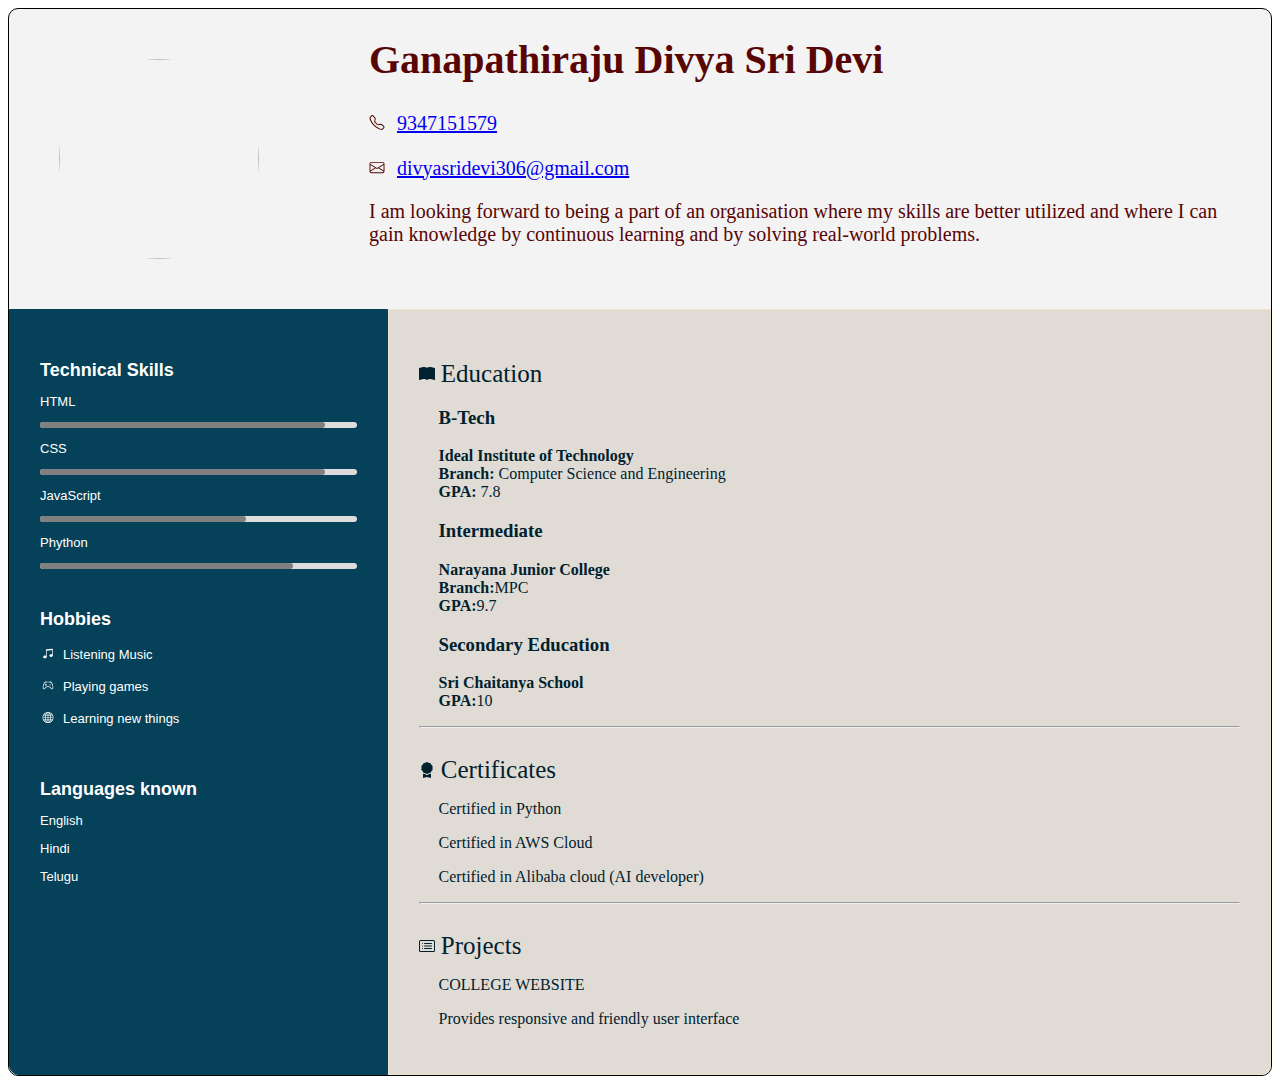
==== index.html @ 5bde2b87 "Rename resume.html to index.html" ====
<!DOCTYPE html>
<html lang="en">
<head>
    <meta charset="UTF-8" />
    <meta http-equiv="X-UA-Compatible" content="IE=edge" />
    <meta name="viewport" content="width=device-width, initial-scale=1.0" />
    <link rel="stylesheet" href="resume.css" />
    <link rel="stylesheet" href="https://fonts.googleapis.com/icon?family=Material+Icons">
    <title>Resume</title>
</head>

<body>
    <div class="resume">
        <div class="top">
            <img style="height:200px; width:200px;margin:50px 30px; border-radius:50%;  "
                src="https://img.freepik.com/free-photo/business-concept-portrait-confident-young-businesswoman-keeping-arms-crossed-looking-camera-w_1258-104422.jpg?size=626&ext=jpg">
            <div class="top-right">
                <h1>Ganapathiraju Divya Sri Devi</h1>

                <p class="details"><svg style=" height:20px;margin-right:7px ; padding-top:5px"
                        xmlns="http://www.w3.org/2000/svg" width="16" height="16" fill="currentColor"
                        class="bi bi-telephone" viewBox="0 0 16 16">
                        <path
                            d="M3.654 1.328a.678.678 0 0 0-1.015-.063L1.605 2.3c-.483.484-.661 1.169-.45 1.77a17.568 17.568 0 0 0 4.168 6.608 17.569 17.569 0 0 0 6.608 4.168c.601.211 1.286.033 1.77-.45l1.034-1.034a.678.678 0 0 0-.063-1.015l-2.307-1.794a.678.678 0 0 0-.58-.122l-2.19.547a1.745 1.745 0 0 1-1.657-.459L5.482 8.062a1.745 1.745 0 0 1-.46-1.657l.548-2.19a.678.678 0 0 0-.122-.58L3.654 1.328zM1.884.511a1.745 1.745 0 0 1 2.612.163L6.29 2.98c.329.423.445.974.315 1.494l-.547 2.19a.678.678 0 0 0 .178.643l2.457 2.457a.678.678 0 0 0 .644.178l2.189-.547a1.745 1.745 0 0 1 1.494.315l2.306 1.794c.829.645.905 1.87.163 2.611l-1.034 1.034c-.74.74-1.846 1.065-2.877.702a18.634 18.634 0 0 1-7.01-4.42 18.634 18.634 0 0 1-4.42-7.009c-.362-1.03-.037-2.137.703-2.877L1.885.511z" />
                    </svg>
                    <a href=#>9347151579</a>
                </p>
                <p class="details"><svg style="height:20px;margin-right:7px ; padding-top:5px"
                        xmlns="http://www.w3.org/2000/svg" width="16" height="16" fill="currentColor"
                        class="bi bi-envelope" viewBox="0 0 16 16">
                        <path
                            d="M0 4a2 2 0 0 1 2-2h12a2 2 0 0 1 2 2v8a2 2 0 0 1-2 2H2a2 2 0 0 1-2-2V4Zm2-1a1 1 0 0 0-1 1v.217l7 4.2 7-4.2V4a1 1 0 0 0-1-1H2Zm13 2.383-4.708 2.825L15 11.105V5.383Zm-.034 6.876-5.64-3.471L8 9.583l-1.326-.795-5.64 3.47A1 1 0 0 0 2 13h12a1 1 0 0 0 .966-.741ZM1 11.105l4.708-2.897L1 5.383v5.722Z" />
                    </svg>
                    <a href=#>divyasridevi306@gmail.com</a>
                </p>



                <p class="obj">I am looking forward to being a part of an organisation where my skills are better
                    utilized
                    and where I can gain knowledge by continuous learning and by solving real-world problems.
                </p>
            </div>
        </div>
        <div class="bottom">
            <div class="left">

                <div class="l-head"><strong>Technical Skills</strong></div>
                <div>
                    <p>HTML</p>
                    <div class="container">
                        <div class="skills html"></div>
                    </div>

                    <p>CSS</p>
                    <div class="container">
                        <div class="skills css"></div>
                    </div>

                    <p>JavaScript</p>
                    <div class="container">
                        <div class="skills js"></div>
                    </div>

                    <p>Phython</p>
                    <div class="container">
                        <div class="skills phy"></div>
                    </div>

                </div>
                <div class="l-head"><strong>Hobbies</strong></div>
                <div>
                    <p><svg style="margin-right:7px ; padding-top:5px" xmlns="http://www.w3.org/2000/svg" width="16"
                            height="16" fill="currentColor" class="bi bi-music-note-beamed" viewBox="0 0 16 16">
                            <path
                                d="M6 13c0 1.105-1.12 2-2.5 2S1 14.105 1 13c0-1.104 1.12-2 2.5-2s2.5.896 2.5 2zm9-2c0 1.105-1.12 2-2.5 2s-2.5-.895-2.5-2 1.12-2 2.5-2 2.5.895 2.5 2z" />
                            <path fill-rule="evenodd" d="M14 11V2h1v9h-1zM6 3v10H5V3h1z" />
                            <path d="M5 2.905a1 1 0 0 1 .9-.995l8-.8a1 1 0 0 1 1.1.995V3L5 4V2.905z" />
                        </svg>Listening Music</p>
                    <p><svg style="margin-right:7px ; padding-top:5px" xmlns="http://www.w3.org/2000/svg" width="16"
                            height="16" fill="currentColor" class="bi bi-controller" viewBox="0 0 16 16">
                            <path
                                d="M11.5 6.027a.5.5 0 1 1-1 0 .5.5 0 0 1 1 0zm-1.5 1.5a.5.5 0 1 0 0-1 .5.5 0 0 0 0 1zm2.5-.5a.5.5 0 1 1-1 0 .5.5 0 0 1 1 0zm-1.5 1.5a.5.5 0 1 0 0-1 .5.5 0 0 0 0 1zm-6.5-3h1v1h1v1h-1v1h-1v-1h-1v-1h1v-1z" />
                            <path
                                d="M3.051 3.26a.5.5 0 0 1 .354-.613l1.932-.518a.5.5 0 0 1 .62.39c.655-.079 1.35-.117 2.043-.117.72 0 1.443.041 2.12.126a.5.5 0 0 1 .622-.399l1.932.518a.5.5 0 0 1 .306.729c.14.09.266.19.373.297.408.408.78 1.05 1.095 1.772.32.733.599 1.591.805 2.466.206.875.34 1.78.364 2.606.024.816-.059 1.602-.328 2.21a1.42 1.42 0 0 1-1.445.83c-.636-.067-1.115-.394-1.513-.773-.245-.232-.496-.526-.739-.808-.126-.148-.25-.292-.368-.423-.728-.804-1.597-1.527-3.224-1.527-1.627 0-2.496.723-3.224 1.527-.119.131-.242.275-.368.423-.243.282-.494.575-.739.808-.398.38-.877.706-1.513.773a1.42 1.42 0 0 1-1.445-.83c-.27-.608-.352-1.395-.329-2.21.024-.826.16-1.73.365-2.606.206-.875.486-1.733.805-2.466.315-.722.687-1.364 1.094-1.772a2.34 2.34 0 0 1 .433-.335.504.504 0 0 1-.028-.079zm2.036.412c-.877.185-1.469.443-1.733.708-.276.276-.587.783-.885 1.465a13.748 13.748 0 0 0-.748 2.295 12.351 12.351 0 0 0-.339 2.406c-.022.755.062 1.368.243 1.776a.42.42 0 0 0 .426.24c.327-.034.61-.199.929-.502.212-.202.4-.423.615-.674.133-.156.276-.323.44-.504C4.861 9.969 5.978 9.027 8 9.027s3.139.942 3.965 1.855c.164.181.307.348.44.504.214.251.403.472.615.674.318.303.601.468.929.503a.42.42 0 0 0 .426-.241c.18-.408.265-1.02.243-1.776a12.354 12.354 0 0 0-.339-2.406 13.753 13.753 0 0 0-.748-2.295c-.298-.682-.61-1.19-.885-1.465-.264-.265-.856-.523-1.733-.708-.85-.179-1.877-.27-2.913-.27-1.036 0-2.063.091-2.913.27z" />
                        </svg>Playing games</p>
                    <p><svg style="margin-right:7px ; padding-top:5px" xmlns="http://www.w3.org/2000/svg" width="16"
                            height="16" fill="currentColor" class="bi bi-globe" viewBox="0 0 16 16">
                            <path
                                d="M0 8a8 8 0 1 1 16 0A8 8 0 0 1 0 8zm7.5-6.923c-.67.204-1.335.82-1.887 1.855A7.97 7.97 0 0 0 5.145 4H7.5V1.077zM4.09 4a9.267 9.267 0 0 1 .64-1.539 6.7 6.7 0 0 1 .597-.933A7.025 7.025 0 0 0 2.255 4H4.09zm-.582 3.5c.03-.877.138-1.718.312-2.5H1.674a6.958 6.958 0 0 0-.656 2.5h2.49zM4.847 5a12.5 12.5 0 0 0-.338 2.5H7.5V5H4.847zM8.5 5v2.5h2.99a12.495 12.495 0 0 0-.337-2.5H8.5zM4.51 8.5a12.5 12.5 0 0 0 .337 2.5H7.5V8.5H4.51zm3.99 0V11h2.653c.187-.765.306-1.608.338-2.5H8.5zM5.145 12c.138.386.295.744.468 1.068.552 1.035 1.218 1.65 1.887 1.855V12H5.145zm.182 2.472a6.696 6.696 0 0 1-.597-.933A9.268 9.268 0 0 1 4.09 12H2.255a7.024 7.024 0 0 0 3.072 2.472zM3.82 11a13.652 13.652 0 0 1-.312-2.5h-2.49c.062.89.291 1.733.656 2.5H3.82zm6.853 3.472A7.024 7.024 0 0 0 13.745 12H11.91a9.27 9.27 0 0 1-.64 1.539 6.688 6.688 0 0 1-.597.933zM8.5 12v2.923c.67-.204 1.335-.82 1.887-1.855.173-.324.33-.682.468-1.068H8.5zm3.68-1h2.146c.365-.767.594-1.61.656-2.5h-2.49a13.65 13.65 0 0 1-.312 2.5zm2.802-3.5a6.959 6.959 0 0 0-.656-2.5H12.18c.174.782.282 1.623.312 2.5h2.49zM11.27 2.461c.247.464.462.98.64 1.539h1.835a7.024 7.024 0 0 0-3.072-2.472c.218.284.418.598.597.933zM10.855 4a7.966 7.966 0 0 0-.468-1.068C9.835 1.897 9.17 1.282 8.5 1.077V4h2.355z" />
                        </svg>Learning new things</p>
                </div>

                <div class="l-head"><strong>Languages known</strong></div>
                <div>
                    <p>English</p>
                    <p>Hindi</p>
                    <p>Telugu</p>
                </div>
            </div>
            
            <div class="right">
                <div class="r-head"><svg xmlns="http://www.w3.org/2000/svg" width="16" height="16" fill="currentColor" class="bi bi-book-fill" viewBox="0 0 16 16">
                    <path d="M8 1.783C7.015.936 5.587.81 4.287.94c-1.514.153-3.042.672-3.994 1.105A.5.5 0 0 0 0 2.5v11a.5.5 0 0 0 .707.455c.882-.4 2.303-.881 3.68-1.02 1.409-.142 2.59.087 3.223.877a.5.5 0 0 0 .78 0c.633-.79 1.814-1.019 3.222-.877 1.378.139 2.8.62 3.681 1.02A.5.5 0 0 0 16 13.5v-11a.5.5 0 0 0-.293-.455c-.952-.433-2.48-.952-3.994-1.105C10.413.809 8.985.936 8 1.783z"/>
                  </svg> Education</dt>
                </div>
                <div class="r-body">
                    <h3>B-Tech</h3>
                   
                    <p><strong>Ideal Institute of Technology<br/>Branch:</strong> Computer Science and Engineering<br />
                        <strong>GPA:</strong> 7.8
                    </p>

                    <h3>Intermediate</h3>
                    <p><strong>Narayana Junior College<br/>Branch:</strong>MPC<br />
                        <strong>GPA:</strong>9.7
                    </p>
                    <h3>Secondary Education</h3>
                    <p><strong>Sri Chaitanya School<br/></strong>
                        <strong>GPA:</strong>10
                    </p>
                </div>
                <hr>
                <div class="r-head"><svg xmlns="http://www.w3.org/2000/svg" width="16" height="16" fill="currentColor" class="bi bi-award-fill" viewBox="0 0 16 16">
                    <path d="m8 0 1.669.864 1.858.282.842 1.68 1.337 1.32L13.4 6l.306 1.854-1.337 1.32-.842 1.68-1.858.282L8 12l-1.669-.864-1.858-.282-.842-1.68-1.337-1.32L2.6 6l-.306-1.854 1.337-1.32.842-1.68L6.331.864 8 0z"/>
                    <path d="M4 11.794V16l4-1 4 1v-4.206l-2.018.306L8 13.126 6.018 12.1 4 11.794z"/>
                  </svg>   Certificates</div>
                <div class="r-body">
                    <p>Certified in Python</p>
                    <p>Certified in AWS Cloud</p>
                    <p>Certified in Alibaba cloud (AI developer)</p>
                </div>
                <hr>
                <div>
                    <div class="r-head"><svg xmlns="http://www.w3.org/2000/svg" width="16" height="16" fill="currentColor" class="bi bi-card-list" viewBox="0 0 16 16">
                        <path d="M14.5 3a.5.5 0 0 1 .5.5v9a.5.5 0 0 1-.5.5h-13a.5.5 0 0 1-.5-.5v-9a.5.5 0 0 1 .5-.5h13zm-13-1A1.5 1.5 0 0 0 0 3.5v9A1.5 1.5 0 0 0 1.5 14h13a1.5 1.5 0 0 0 1.5-1.5v-9A1.5 1.5 0 0 0 14.5 2h-13z"/>
                        <path d="M5 8a.5.5 0 0 1 .5-.5h7a.5.5 0 0 1 0 1h-7A.5.5 0 0 1 5 8zm0-2.5a.5.5 0 0 1 .5-.5h7a.5.5 0 0 1 0 1h-7a.5.5 0 0 1-.5-.5zm0 5a.5.5 0 0 1 .5-.5h7a.5.5 0 0 1 0 1h-7a.5.5 0 0 1-.5-.5zm-1-5a.5.5 0 1 1-1 0 .5.5 0 0 1 1 0zM4 8a.5.5 0 1 1-1 0 .5.5 0 0 1 1 0zm0 2.5a.5.5 0 1 1-1 0 .5.5 0 0 1 1 0z"/>
                      </svg>  Projects</div>
                    <P class="r-body">COLLEGE WEBSITE</P>
                    <p class="r-body">Provides responsive and friendly user interface</p>
                </div>
            </div>
        </div>
    </div>
</body>

</html>
---- resume.css ----
* {
    box-sizing: border-box;
  }
  
  body {
    margin: 0.5rem;
    
  }

.resume{
  border:1px solid black;
  border-radius:10px;
  background-color: rgb(243, 243, 243);
}

.bottom{
  display:flex;
}
.left{
  width:30%;
  background-color:rgb(5, 65, 88);
  padding:10px 30px;
  border-radius:0px 0px 0px 10px;
  color:white;
  font-family:Verdana, Geneva, Tahoma, sans-serif;
  font-size:small;
  display:flex;
  flex-direction:column;
  text-align:space-between;
  border:0.5px solid rgb(5, 65, 88);
}
 

.right{
  width:70%;
  padding: 30px;
  background-color: rgb(224, 220, 213);
  border:1px solid rgb(243, 228, 201);
  border-radius:0px 0px 10px 0px;
  color:rgb(1, 33, 46);
}

.container {
  width: 100%;
  background-color: #ddd;
  border-radius:10px;
}

.skills {
  text-align: right;
  padding:3px;
  color: white;
  border-radius:10px;
  
}

.html {width: 90%; background-color: #808080;}
.css {width: 90%; background-color: #808080;}
.js {width: 65%; background-color: #808080;}
.phy {width: 80%; background-color: #808080;}


.l-head{
  font-size:large
}

.top{
  display:flex;
  font-size:20px;
  padding-left:20px;
  color:rgb(88, 5, 5);

}
.top-right{
 padding:0px 20px 0px 80px;
}
.material-icons{
  margin-right:7px ; 
  padding-top:5px;

}
.l-head{
  padding-top:40px;
}
.r-head{
  font-size:25px;
  padding-top:20px ;
  padding-left:0px;
  /* border-bottom: 1px solid black; */
}
.r-body{
  padding-left:20px;
}
@media (max-width: 770px){
  .top{
    display:flex;
    flex-direction:column;
  }
  .bottom{
    display:flex;
    flex-direction:column;
  }
  .left{
    width:100%;
    border-radius:0px;
  }
  .right{
    width:100%;
    border-radius:0px 0px 10px 10px;
  }
  .top-right{
    padding:0px 10px 0px 15px;
   }
}
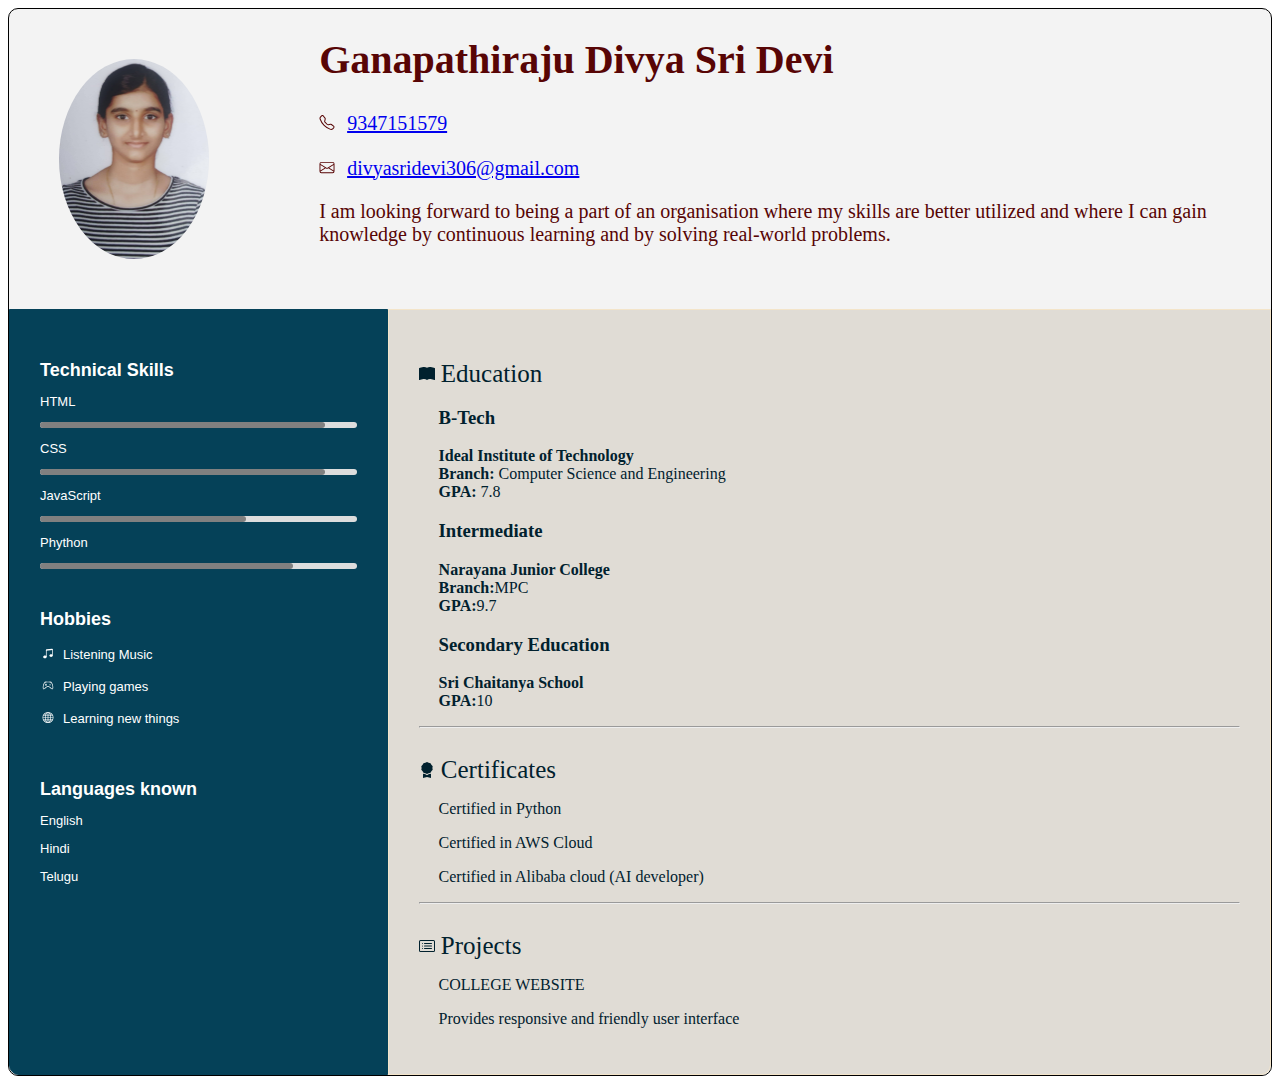
==== commit 3a5c7c8b: "Update index.html" ====
--- a/index.html
+++ b/index.html
@@ -13,7 +13,7 @@
     <div class="resume">
         <div class="top">
             <img style="height:200px; width:200px;margin:50px 30px; border-radius:50%;  "
-                src="https://img.freepik.com/free-photo/business-concept-portrait-confident-young-businesswoman-keeping-arms-crossed-looking-camera-w_1258-104422.jpg?size=626&ext=jpg">
+               src="pic.jpg">
             <div class="top-right">
                 <h1>Ganapathiraju Divya Sri Devi</h1>
 
